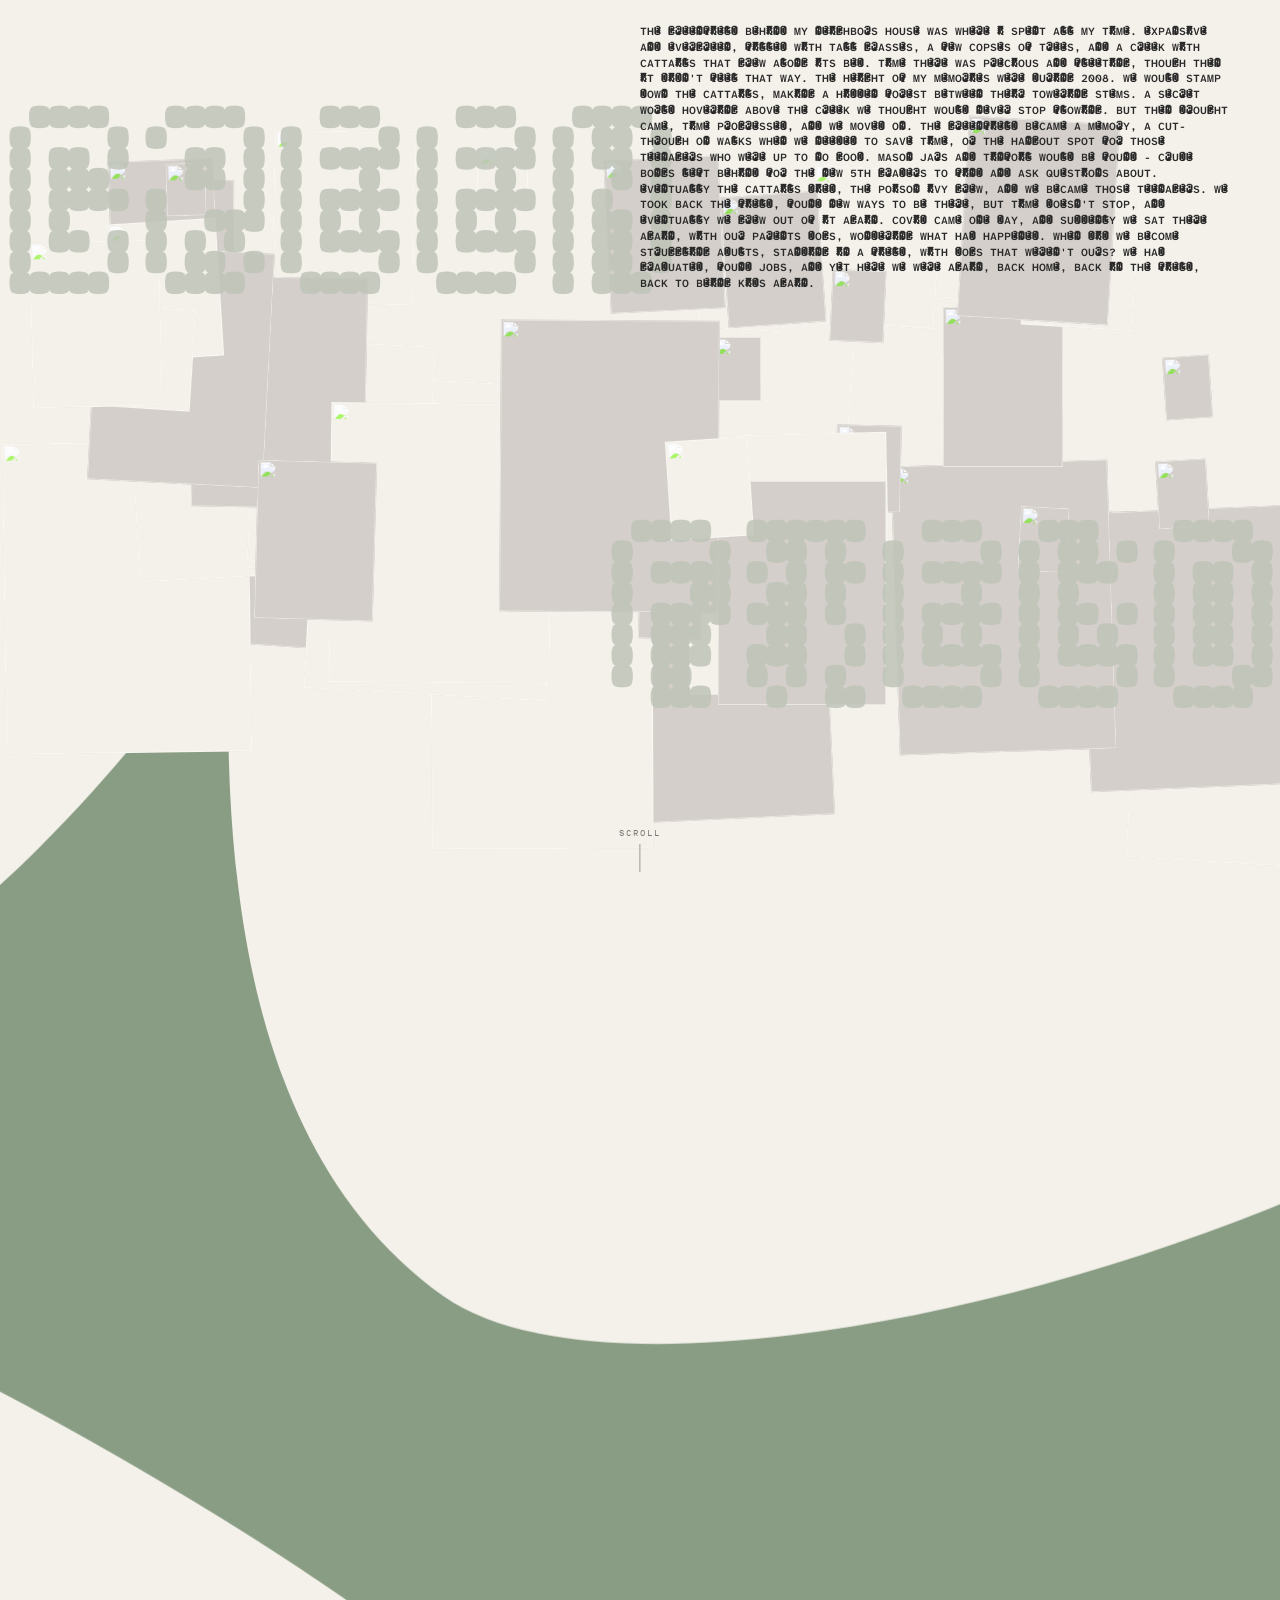
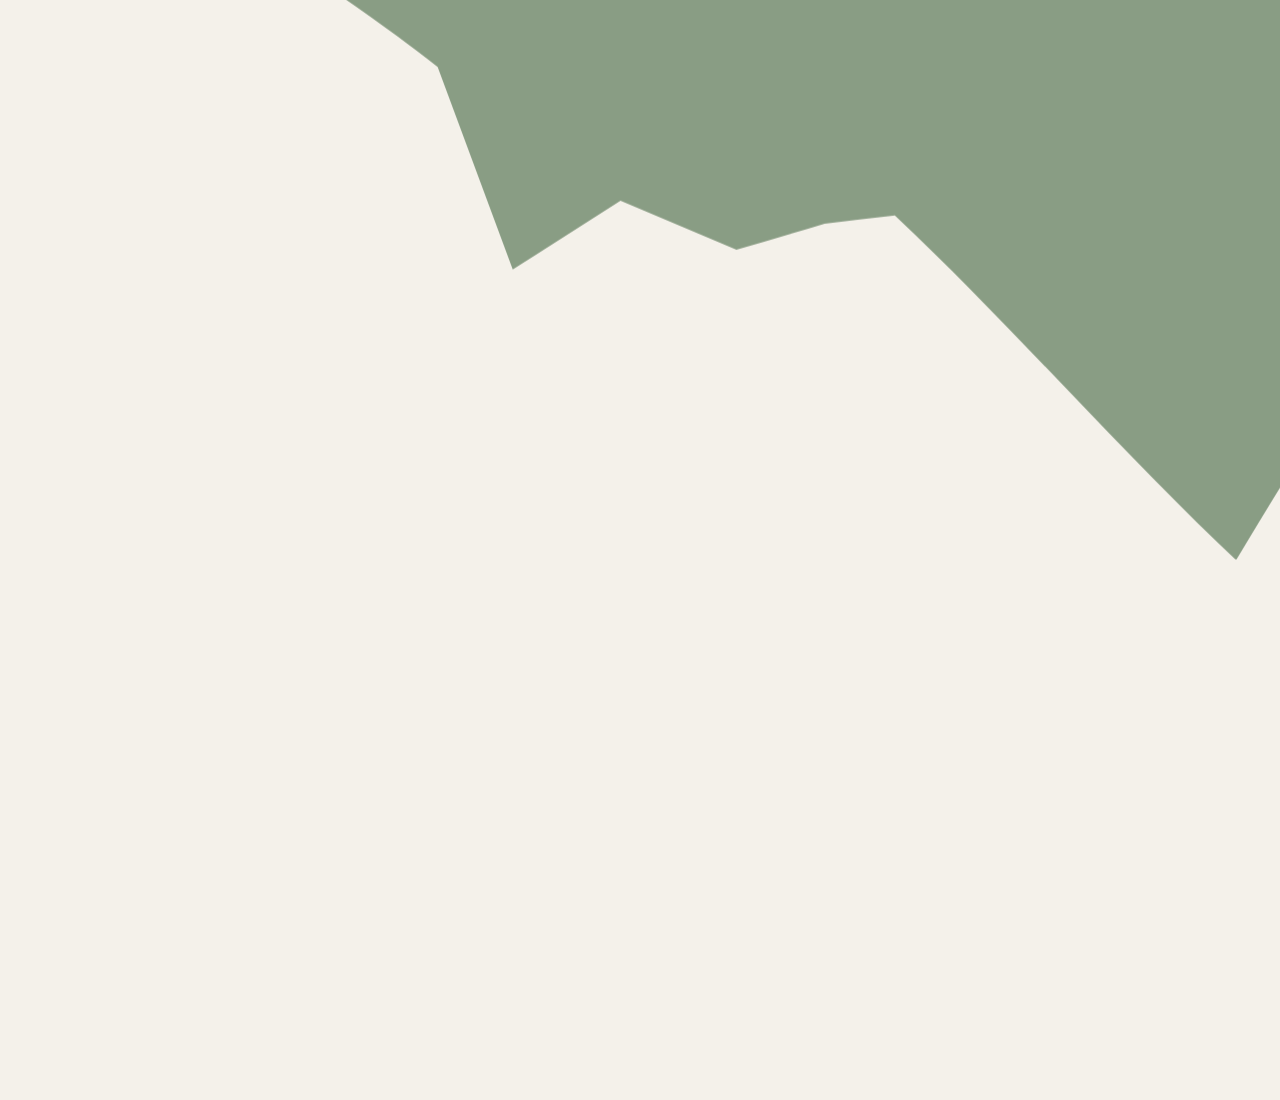
==== stephanie/index.html @ 37301acc "Add files via upload" ====
<!DOCTYPE html>
<html lang="en">
<head>
  <meta charset="UTF-8">
  <meta name="viewport" content="width=device-width, initial-scale=1.0">
  <title>Greenfield</title>
  <link rel="preconnect" href="https://fonts.googleapis.com">
  <link href="https://fonts.googleapis.com/css2?family=Atkinson+Hyperlegible+Mono:wght@400;600&family=Atkinson+Hyperlegible:wght@400;700&family=IBM+Plex+Mono:ital,wght@0,300;0,400;0,500;1,400&display=swap" rel="stylesheet">
  <style>
    @font-face {
      font-family: 'GridType';
      src: url('[data-uri]') format('opentype');
      font-weight: normal;
      font-style: normal;
    }
    *,*::before,*::after{margin:0;padding:0;box-sizing:border-box;}
    html,body{overflow-x:hidden;}
    body{height:300vh;background:#f4f1ea;font-family:'IBM Plex Mono',monospace;}

    /* ── Layer order (back → front) ──────────────────
       z-index  10  images
       z-index  20  lorem ipsum
       z-index  30  blob
       z-index  40  svg letters
    ─────────────────────────────────────────────── */

    .fixed-scene{
      position:fixed;top:0;left:0;
      width:100vw;height:100vh;
      overflow:hidden;z-index:1;
    }

    /* Images — back */
    .photo{position:absolute;overflow:hidden;background:#d4cfca;z-index:10;cursor:grab;user-select:none;}
    .photo:active{cursor:grabbing;}

    /* Letters — front */
    .letter-row{
      position:absolute;z-index:40;pointer-events:none;
      font-family:'GridType',sans-serif;
      font-size:clamp(80px, 18vw, 320px);line-height:1;
      color:#bec4b8;letter-spacing:-0.01em;opacity: .85;
      white-space:nowrap;
    }
    .row-1{left:0; top:12%;}
    .row-2{right:0; top:58%;text-align:right;}

    /* Text block */
    .text-block .gt{font-family:'GridType',sans-serif;}
    .text-block{
      position:fixed;top:24px;left:50%;width:min(640px, 46vw);
      font-family:'Atkinson Hyperlegible Mono',monospace;
      font-style:normal;font-weight:600;
      font-size:clamp(10px, 0.85vw, 13px);line-height:1.45;
      text-transform:uppercase;
      color:#292929;z-index:50;pointer-events:none;
    }

    /* Blob — scaled up, between text and letters */
    .svg-overlay{
      position:fixed;bottom:-2px;left:50%;
      width:175%;
      transform:translateX(-50%) translateY(100%);
      will-change:transform;pointer-events:none;
      z-index:-5;
      opacity:0.85;
      mix-blend-mode:multiply;
    }
    .svg-overlay svg{width:100%;height:auto;display:block;}

    .scroll-hint{
      position:fixed;bottom:28px;left:50%;transform:translateX(-50%);
      font-family:'IBM Plex Mono',monospace;
      font-size:8.5px;letter-spacing:0.22em;text-transform:uppercase;
      color:#777;z-index:50;transition:opacity 0.4s ease;
    }
    .scroll-hint::after{
      content:'';display:block;width:1px;height:28px;
      background:#999;margin:6px auto 0;
      animation:tickDown 1.4s ease-in-out infinite;
      transform-origin:top center;
    }
    @keyframes tickDown{
      0%  {transform:scaleY(0);opacity:0;}
      45% {transform:scaleY(1);opacity:1;}
      100%{transform:scaleY(1);opacity:0;}
    }

    /* ── Lightbox ── */
    .lightbox{
      position:fixed;inset:0;
      background:rgba(244,241,234,0.96);
      z-index:200;
      display:none;
      align-items:center;
      justify-content:center;
      padding:40px;
    }
    .lightbox.open{display:flex;}
    .lb-inner{
      display:flex;
      gap:48px;
      align-items:flex-start;
      max-width:90vw;
      max-height:88vh;
    }
    .lb-img{
      max-height:82vh;
      max-width:58vw;
      width:auto;
      height:auto;
      object-fit:contain;
      display:block;
    }
    .lb-text{
      width:280px;
      flex-shrink:0;
      padding-top:8px;
    }
    .lb-date{
      font-family:'IBM Plex Mono',monospace;
      font-size:8.5px;
      letter-spacing:0.18em;
      text-transform:uppercase;
      color:#888;
      margin-bottom:18px;
    }
    .lb-entry{
      font-family:'IBM Plex Mono',monospace;
      font-size:11px;
      font-weight:400;
      line-height:1.85;
      color:#1c1c1c;
      white-space:pre-wrap;
    }
    .lb-entry.loading{color:#aaa;font-style:italic;}
    .lb-close{
      position:fixed;top:28px;right:36px;
      font-family:'IBM Plex Mono',monospace;
      font-size:11px;letter-spacing:0.15em;
      text-transform:uppercase;
      background:none;border:none;
      color:#555;cursor:pointer;
      z-index:201;
      padding:4px 0;
      border-bottom:1px solid #999;
    }
    .lb-close:hover{color:#111;border-color:#111;}
    .photo img {
      position:absolute;top:0;left:0;
      width:100%;height:100%;
      object-fit:cover;display:block;
      mix-blend-mode:hard-light;
      filter:grayscale(calc(.25 - var(--color-reveal, 0)));
      transition:filter 0.05s linear;
    }
  </style>
</head>
<body>

<div class="fixed-scene" id="scene">
  <div class="letter-row row-1">GREEN</div>
  <div class="letter-row row-2">FIELD</div>
</div>

<div class="text-block">
  Th<span class="gt">e</span> <span class="gt">g</span><span class="gt">r</span><span class="gt">e</span><span class="gt">e</span><span class="gt">n</span><span class="gt">f</span><span class="gt">i</span><span class="gt">e</span><span class="gt">l</span><span class="gt">d</span> b<span class="gt">e</span>h<span class="gt">i</span><span class="gt">n</span><span class="gt">d</span> my <span class="gt">n</span><span class="gt">e</span><span class="gt">i</span><span class="gt">g</span>hbo<span class="gt">r</span>s hous<span class="gt">e</span> was wh<span class="gt">e</span><span class="gt">r</span><span class="gt">e</span> <span class="gt">i</span> sp<span class="gt">e</span><span class="gt">n</span>t a<span class="gt">l</span><span class="gt">l</span> my t<span class="gt">i</span>m<span class="gt">e</span>. <span class="gt">E</span>xpa<span class="gt">n</span>s<span class="gt">i</span>v<span class="gt">e</span> a<span class="gt">n</span><span class="gt">d</span> <span class="gt">e</span>v<span class="gt">e</span><span class="gt">r</span><span class="gt">g</span><span class="gt">r</span><span class="gt">e</span><span class="gt">e</span><span class="gt">n</span>, <span class="gt">f</span><span class="gt">i</span><span class="gt">l</span><span class="gt">l</span><span class="gt">e</span><span class="gt">d</span> w<span class="gt">i</span>th ta<span class="gt">l</span><span class="gt">l</span> <span class="gt">g</span><span class="gt">r</span>ass<span class="gt">e</span>s, a <span class="gt">f</span><span class="gt">e</span>w cops<span class="gt">e</span>s o<span class="gt">f</span> t<span class="gt">r</span><span class="gt">e</span><span class="gt">e</span>s, a<span class="gt">n</span><span class="gt">d</span> a c<span class="gt">r</span><span class="gt">e</span><span class="gt">e</span>k w<span class="gt">i</span>th catta<span class="gt">i</span><span class="gt">l</span>s that <span class="gt">g</span><span class="gt">r</span><span class="gt">e</span>w a<span class="gt">l</span>o<span class="gt">n</span><span class="gt">g</span> <span class="gt">i</span>ts b<span class="gt">e</span><span class="gt">d</span>. T<span class="gt">i</span>m<span class="gt">e</span> th<span class="gt">e</span><span class="gt">r</span><span class="gt">e</span> was p<span class="gt">r</span><span class="gt">e</span>c<span class="gt">i</span>ous a<span class="gt">n</span><span class="gt">d</span> <span class="gt">f</span><span class="gt">l</span><span class="gt">e</span><span class="gt">e</span>t<span class="gt">i</span><span class="gt">n</span><span class="gt">g</span>, thou<span class="gt">g</span>h th<span class="gt">e</span><span class="gt">n</span> <span class="gt">i</span>t <span class="gt">d</span><span class="gt">i</span><span class="gt">d</span><span class="gt">n</span>'t <span class="gt">f</span><span class="gt">e</span><span class="gt">e</span><span class="gt">l</span> that way. Th<span class="gt">e</span> h<span class="gt">e</span><span class="gt">i</span><span class="gt">g</span>ht o<span class="gt">f</span> my m<span class="gt">e</span>mo<span class="gt">r</span><span class="gt">i</span><span class="gt">e</span>s w<span class="gt">e</span><span class="gt">r</span><span class="gt">e</span> <span class="gt">d</span>u<span class="gt">r</span><span class="gt">i</span><span class="gt">n</span><span class="gt">g</span> 2008. W<span class="gt">e</span> wou<span class="gt">l</span><span class="gt">d</span> stamp <span class="gt">d</span>ow<span class="gt">n</span> th<span class="gt">e</span> catta<span class="gt">i</span><span class="gt">l</span>s, mak<span class="gt">i</span><span class="gt">n</span><span class="gt">g</span> a h<span class="gt">i</span><span class="gt">d</span><span class="gt">d</span><span class="gt">e</span><span class="gt">n</span> <span class="gt">f</span>o<span class="gt">r</span><span class="gt">e</span>st b<span class="gt">e</span>tw<span class="gt">e</span><span class="gt">e</span><span class="gt">n</span> th<span class="gt">e</span><span class="gt">i</span><span class="gt">r</span> tow<span class="gt">e</span><span class="gt">r</span><span class="gt">i</span><span class="gt">n</span><span class="gt">g</span> st<span class="gt">e</span>ms. A s<span class="gt">e</span>c<span class="gt">r</span><span class="gt">e</span>t wo<span class="gt">r</span><span class="gt">l</span><span class="gt">d</span> hov<span class="gt">e</span><span class="gt">r</span><span class="gt">i</span><span class="gt">n</span><span class="gt">g</span> abov<span class="gt">e</span> th<span class="gt">e</span> c<span class="gt">r</span><span class="gt">e</span><span class="gt">e</span>k w<span class="gt">e</span> thou<span class="gt">g</span>ht wou<span class="gt">l</span><span class="gt">d</span> <span class="gt">n</span><span class="gt">e</span>v<span class="gt">e</span><span class="gt">r</span> stop <span class="gt">f</span><span class="gt">l</span>ow<span class="gt">i</span><span class="gt">n</span><span class="gt">g</span>. But th<span class="gt">e</span><span class="gt">n</span> <span class="gt">d</span><span class="gt">r</span>ou<span class="gt">g</span>ht cam<span class="gt">e</span>, t<span class="gt">i</span>m<span class="gt">e</span> p<span class="gt">r</span>o<span class="gt">g</span><span class="gt">r</span><span class="gt">e</span>ss<span class="gt">e</span><span class="gt">d</span>, a<span class="gt">n</span><span class="gt">d</span> w<span class="gt">e</span> mov<span class="gt">e</span><span class="gt">d</span> o<span class="gt">n</span>. Th<span class="gt">e</span> <span class="gt">g</span><span class="gt">r</span><span class="gt">e</span><span class="gt">e</span><span class="gt">n</span><span class="gt">f</span><span class="gt">i</span><span class="gt">e</span><span class="gt">l</span><span class="gt">d</span> b<span class="gt">e</span>cam<span class="gt">e</span> a m<span class="gt">e</span>mo<span class="gt">r</span>y, a cut-th<span class="gt">r</span>ou<span class="gt">g</span>h o<span class="gt">n</span> wa<span class="gt">l</span>ks wh<span class="gt">e</span><span class="gt">n</span> w<span class="gt">e</span> <span class="gt">n</span><span class="gt">e</span><span class="gt">e</span><span class="gt">d</span><span class="gt">e</span><span class="gt">d</span> to sav<span class="gt">e</span> t<span class="gt">i</span>m<span class="gt">e</span>, o<span class="gt">r</span> th<span class="gt">e</span> ha<span class="gt">n</span><span class="gt">g</span>out spot <span class="gt">f</span>o<span class="gt">r</span> thos<span class="gt">e</span> t<span class="gt">e</span><span class="gt">e</span><span class="gt">n</span>a<span class="gt">g</span><span class="gt">e</span><span class="gt">r</span>s who w<span class="gt">e</span><span class="gt">r</span><span class="gt">e</span> up to <span class="gt">n</span>o <span class="gt">g</span>oo<span class="gt">d</span>. Maso<span class="gt">n</span> ja<span class="gt">r</span>s a<span class="gt">n</span><span class="gt">d</span> t<span class="gt">i</span><span class="gt">n</span><span class="gt">f</span>o<span class="gt">i</span><span class="gt">l</span> wou<span class="gt">l</span><span class="gt">d</span> b<span class="gt">e</span> <span class="gt">f</span>ou<span class="gt">n</span><span class="gt">d</span> - c<span class="gt">r</span>u<span class="gt">d</span><span class="gt">e</span> bo<span class="gt">n</span><span class="gt">g</span>s <span class="gt">l</span><span class="gt">e</span><span class="gt">f</span>t b<span class="gt">e</span>h<span class="gt">i</span><span class="gt">n</span><span class="gt">d</span> <span class="gt">f</span>o<span class="gt">r</span> th<span class="gt">e</span> <span class="gt">n</span><span class="gt">e</span>w 5th <span class="gt">g</span><span class="gt">r</span>a<span class="gt">d</span><span class="gt">e</span><span class="gt">r</span>s to <span class="gt">f</span><span class="gt">i</span><span class="gt">n</span><span class="gt">d</span> a<span class="gt">n</span><span class="gt">d</span> ask qu<span class="gt">e</span>st<span class="gt">i</span>o<span class="gt">n</span>s about. <span class="gt">E</span>v<span class="gt">e</span><span class="gt">n</span>tua<span class="gt">l</span><span class="gt">l</span>y th<span class="gt">e</span> catta<span class="gt">i</span><span class="gt">l</span>s <span class="gt">d</span><span class="gt">i</span><span class="gt">e</span><span class="gt">d</span>, th<span class="gt">e</span> po<span class="gt">i</span>so<span class="gt">n</span> <span class="gt">i</span>vy <span class="gt">g</span><span class="gt">r</span><span class="gt">e</span>w, a<span class="gt">n</span><span class="gt">d</span> w<span class="gt">e</span> b<span class="gt">e</span>cam<span class="gt">e</span> thos<span class="gt">e</span> t<span class="gt">e</span><span class="gt">e</span><span class="gt">n</span>a<span class="gt">g</span><span class="gt">e</span><span class="gt">r</span>s. W<span class="gt">e</span> took back th<span class="gt">e</span> <span class="gt">f</span><span class="gt">i</span><span class="gt">e</span><span class="gt">l</span><span class="gt">d</span>, <span class="gt">f</span>ou<span class="gt">n</span><span class="gt">d</span> <span class="gt">n</span><span class="gt">e</span>w ways to b<span class="gt">e</span> th<span class="gt">e</span><span class="gt">r</span><span class="gt">e</span>, but t<span class="gt">i</span>m<span class="gt">e</span> <span class="gt">d</span>o<span class="gt">e</span>s<span class="gt">n</span>'t stop, a<span class="gt">n</span><span class="gt">d</span> <span class="gt">e</span>v<span class="gt">e</span><span class="gt">n</span>tua<span class="gt">l</span><span class="gt">l</span>y w<span class="gt">e</span> <span class="gt">g</span><span class="gt">r</span><span class="gt">e</span>w out o<span class="gt">f</span> <span class="gt">i</span>t a<span class="gt">g</span>a<span class="gt">i</span><span class="gt">n</span>. Cov<span class="gt">i</span><span class="gt">d</span> cam<span class="gt">e</span> o<span class="gt">n</span><span class="gt">e</span> <span class="gt">d</span>ay, a<span class="gt">n</span><span class="gt">d</span> su<span class="gt">d</span><span class="gt">d</span><span class="gt">e</span><span class="gt">n</span><span class="gt">l</span>y w<span class="gt">e</span> sat th<span class="gt">e</span><span class="gt">r</span><span class="gt">e</span> a<span class="gt">g</span>a<span class="gt">i</span><span class="gt">n</span>, w<span class="gt">i</span>th ou<span class="gt">r</span> pa<span class="gt">r</span><span class="gt">e</span><span class="gt">n</span>ts <span class="gt">d</span>o<span class="gt">g</span>s, wo<span class="gt">n</span><span class="gt">d</span><span class="gt">e</span><span class="gt">r</span><span class="gt">i</span><span class="gt">n</span><span class="gt">g</span> what ha<span class="gt">d</span> happ<span class="gt">e</span><span class="gt">n</span><span class="gt">e</span><span class="gt">d</span>. Wh<span class="gt">e</span><span class="gt">n</span> <span class="gt">d</span><span class="gt">i</span><span class="gt">d</span> w<span class="gt">e</span> b<span class="gt">e</span>com<span class="gt">e</span> st<span class="gt">r</span>u<span class="gt">g</span><span class="gt">g</span><span class="gt">l</span><span class="gt">i</span><span class="gt">n</span><span class="gt">g</span> a<span class="gt">d</span>u<span class="gt">l</span>ts, sta<span class="gt">n</span><span class="gt">d</span><span class="gt">i</span><span class="gt">n</span><span class="gt">g</span> <span class="gt">i</span><span class="gt">n</span> a <span class="gt">f</span><span class="gt">i</span><span class="gt">e</span><span class="gt">l</span><span class="gt">d</span>, w<span class="gt">i</span>th <span class="gt">d</span>o<span class="gt">g</span>s that w<span class="gt">e</span><span class="gt">r</span><span class="gt">e</span><span class="gt">n</span>'t ou<span class="gt">r</span>s? W<span class="gt">e</span> ha<span class="gt">d</span> <span class="gt">g</span><span class="gt">r</span>a<span class="gt">d</span>uat<span class="gt">e</span><span class="gt">d</span>, <span class="gt">f</span>ou<span class="gt">n</span><span class="gt">d</span> jobs, a<span class="gt">n</span><span class="gt">d</span> y<span class="gt">e</span>t h<span class="gt">e</span><span class="gt">r</span><span class="gt">e</span> w<span class="gt">e</span> w<span class="gt">e</span><span class="gt">r</span><span class="gt">e</span> a<span class="gt">g</span>a<span class="gt">i</span><span class="gt">n</span>, back hom<span class="gt">e</span>, back <span class="gt">i</span><span class="gt">n</span> th<span class="gt">e</span> <span class="gt">f</span><span class="gt">i</span><span class="gt">e</span><span class="gt">l</span><span class="gt">d</span>, back to b<span class="gt">e</span><span class="gt">i</span><span class="gt">n</span><span class="gt">g</span> k<span class="gt">i</span><span class="gt">d</span>s a<span class="gt">g</span>a<span class="gt">i</span><span class="gt">n</span>.
</div>

<div class="svg-overlay" id="svgOverlay">
  <svg xmlns="http://www.w3.org/2000/svg" viewBox="0 0 465.35 320.23">
    <path fill="#7B967C" d="M147.22,0c-.17,30.86-3.87,106.27,44.57,140.69,39.73,28.24,180.51-7.63,240.42-56.23,19.29,23.75,44.05,60.76,27.94,103.12-7.49,19.71-22.32,26.11-48.17,55.12-26.82,30.1-38.49,49.26-55.46,77.51-24.31-22.84-46.59-48.73-70.9-71.58-4.86.57-9.72,1.13-14.59,1.7-6.11,1.81-12.21,3.62-18.32,5.43-8.03-3.39-16.06-6.78-24.08-10.18-7.46,4.75-14.93,9.5-22.39,14.25-5.2-14.02-10.4-28.04-15.6-42.06-43.59-34.43-124.49-77.51-150.11-82.77-6.68-8.64-5.77-19.34-22.56-27.48-10.79-5.23-17.98-6.11-17.98-6.11,0,0,71.75,7.46,147.22-101.43Z"/>
  </svg>
</div>

<div class="scroll-hint" id="scrollHint">scroll</div>

<div class="lightbox" id="lightbox">
  <button class="lb-close" id="lbClose">close</button>
  <div class="lb-inner">
    <img class="lb-img" id="lbImg" src="" alt="">
    <div class="lb-text">
      <div class="lb-date" id="lbDate"></div>
      <p class="lb-entry loading" id="lbEntry">loading...</p>
    </div>
  </div>
</div>

<script>
const PHOTOS = [
  [2.4,26.8,108,144,'fossil42'],
  [13.0,18.1,40,53,'moss11'],
  [8.1,34.1,39,52,'fern99'],
  [8.7,24.6,87,116,'sprout7'],
  [52.2,48.8,47,63,'lichen3'],
  [39.1,35.5,219,292,'stone81'],
  [75.2,13.3,151,201,'bark22'],
  [64.9,30.0,54,72,'granite55'],
  [20.0,51.2,119,159,'pebble4'],
  [8.6,17.8,106,141,'gravel9'],
  [56.1,53.4,168,224,'flint6'],
  [49.9,61.7,63,84,'rockface2'],
  [7.3,27.7,176,235,'texture88'],
  [53.7,48.2,172,229,'driftwood5'],
  [61.5,51.7,91,121,'creek12'],
  [79.6,56.3,49,65,'cattail1'],
  [25.8,44.8,177,236,'field33'],
  [15.1,30.8,173,231,'reed44'],
  [65.3,47.2,65,87,'twig7'],
  [56.6,21.6,98,131,'soil3'],
  [15.2,32.0,142,189,'leaf9'],
  [63.7,55.1,45,60,'peat2'],
  [21.3,14.6,94,125,'bark7'],
  [37.3,16.3,35,47,'root5'],
  [19.7,38.0,160,213,'lichen8'],
  [13.3,20.0,64,85,'shale4'],
  [24.4,42.2,217,289,'loam1'],
  [33.7,62.9,182,243,'fern12'],
  [47.4,17.5,115,153,'spore6'],
  [80.1,20.6,92,123,'sedge3'],
  [73.7,34.1,120,160,'reed7'],
  [35.8,42.8,41,55,'thorn2'],
  [49.2,61.6,199,265,'humus4'],
  [63.2,18.7,82,109,'clay9'],
  [69.9,51.4,217,289,'silt5'],
  [10.3,34.7,167,223,'crust8'],
  [0.3,49.1,196,261,'pebble9'],
  [90.4,51.1,51,68,'gravel3'],
  [84.8,56.5,209,279,'cobble2'],
  [78.3,38.4,35,47,'slate7'],
  [14.3,51.1,56,75,'flint9'],
  [88.7,59.1,218,291,'quartz4'],
  [55.7,37.4,48,64,'basalt1'],
  [86.4,56.9,108,144,'schist6'],
  [22.3,25.0,54,72,'gneiss3'],
  [8.0,37.3,45,60,'pumice8'],
  [90.9,39.6,47,63,'obsid2'],
  [12.0,36.8,60,80,'chalk5'],
  [15.4,39.4,220,293,'marl3'],
  [89.7,59.4,188,251,'turf4'],
  [66.3,32.9,131,175,'heath6'],
  [40.7,38.9,175,233,'sedim7'],
  [23.0,16.2,110,147,'alluvl2'],
  [54.7,24.5,65,87,'delta3'],
];

const IMGS = [
  'images/IMG_2469.JPEG',
  'images/IMG_2421.JPEG',
  'images/IMG_2480.JPEG',
  'images/IMG_2453.JPEG',
  'images/IMG_2415.JPEG',
  'images/IMG_2488.JPEG',
  'images/IMG_2402.JPEG',
  'images/IMG_2454.JPEG',
  'images/IMG_2449.JPEG',
  'images/IMG_2379.JPEG',
  'images/IMG_2388.JPEG',
  'images/IMG_2429.JPEG',
  'images/IMG_2450.JPEG',
  'images/IMG_2490.JPEG',
  'images/IMG_2459.JPEG',
  'images/IMG_2322.JPEG',
  'images/IMG_2419.JPEG',
  'images/IMG_2483.JPEG',
  'images/IMG_2325.JPEG',
  'images/IMG_2497.JPEG',
  'images/IMG_2383.JPEG',
  'images/IMG_2465.JPEG',
  'images/IMG_2423.JPEG',
  'images/IMG_2474.JPEG',
  'images/IMG_2432.JPEG',
  'images/IMG_2313.JPEG',
  'images/IMG_2434.JPEG',
  'images/IMG_2485.JPEG',
  'images/IMG_2413.JPEG',
  'images/IMG_2463.JPEG',
  'images/IMG_2494.JPEG',
  'images/IMG_2440.JPEG',
  'images/IMG_2391.JPEG',
  'images/IMG_2467.JPEG',
  'images/IMG_2457.JPEG',
  'images/IMG_2492.JPEG',
  'images/IMG_2393.JPEG',
  'images/IMG_2476.JPEG',
  'images/IMG_2493.JPEG',
  'images/IMG_2321.JPEG',
  'images/IMG_2446.JPEG',
  'images/IMG_2466.JPEG',
  'images/IMG_2330.JPEG',
  'images/IMG_2462.JPEG',
  'images/IMG_2479.JPEG',
  'images/IMG_2335.JPEG',
  'images/IMG_2364.JPEG',
  'images/IMG_2396.JPEG',
  'images/IMG_2399.JPEG',
  'images/IMG_2405.JPEG',
  'images/IMG_2487.JPEG',
  'images/IMG_2315.JPEG',
  'images/IMG_2351.JPEG',
  'images/IMG_2472.JPEG'
];
const scene = document.getElementById('scene');
PHOTOS.forEach(([l,t,w,h], i) => {
  const d = document.createElement('div');
  d.className = 'photo';
  // Small random rotation for the "photos on a table" feel
  const rot = (Math.random() * 8 - 4).toFixed(2);
  d.style.cssText = `left:${l}%;top:${t}%;width:${w}px;height:${h}px;transform:rotate(${rot}deg);`;
  d.dataset.baseRot = rot;
  if (Math.random() < 0.35) {
    const pad = Math.floor(Math.random() * 18) + 8;
    d.style.padding = pad + 'px';
    d.style.background = '#f4f1ea';
    d.style.width  = (w + pad * 2) + 'px';
    d.style.height = (h + pad * 2) + 'px';
  }
  const img = document.createElement('img');
  img.src = IMGS[i % IMGS.length];
  d.appendChild(img);
  scene.insertBefore(d, scene.firstChild);
});

// ── Drag-to-move + click-to-open ─────────────────────────────────────────────
let dragEl = null, dragStartX, dragStartY, dragStartLeft, dragStartTop;
let dragMoved = false;
let highZ = 50;

function pointerDown(e) {
  const photo = e.target.closest('.photo');
  if (!photo) return;
  // Don't block lightbox close button
  if (e.target.closest('.lb-close')) return;
  e.preventDefault();

  dragEl    = photo;
  dragMoved = false;

  const clientX = e.touches ? e.touches[0].clientX : e.clientX;
  const clientY = e.touches ? e.touches[0].clientY : e.clientY;
  const rect      = photo.getBoundingClientRect();
  const sceneRect = scene.getBoundingClientRect();

  dragStartX    = clientX;
  dragStartY    = clientY;
  dragStartLeft = rect.left - sceneRect.left;
  dragStartTop  = rect.top  - sceneRect.top;

  // Pixel-position the element so it can be dragged freely
  photo.style.left = dragStartLeft + 'px';
  photo.style.top  = dragStartTop  + 'px';

  // Bring to front
  photo.style.zIndex = ++highZ;

  // Tilt slightly while picked up
  const base = parseFloat(photo.dataset.baseRot) || 0;
  photo.style.transform = `rotate(${(base + 2).toFixed(1)}deg) scale(1.03)`;
  photo.style.transition = 'transform 0.15s ease, box-shadow 0.15s ease';
  photo.style.boxShadow  = '0 12px 32px rgba(0,0,0,0.22)';
}

function pointerMove(e) {
  if (!dragEl) return;
  const clientX = e.touches ? e.touches[0].clientX : e.clientX;
  const clientY = e.touches ? e.touches[0].clientY : e.clientY;
  const dx = clientX - dragStartX;
  const dy = clientY - dragStartY;
  if (Math.abs(dx) > 4 || Math.abs(dy) > 4) dragMoved = true;
  dragEl.style.left = (dragStartLeft + dx) + 'px';
  dragEl.style.top  = (dragStartTop  + dy) + 'px';
}

function pointerUp() {
  if (!dragEl) return;
  const base = parseFloat(dragEl.dataset.baseRot) || 0;
  dragEl.style.transform  = `rotate(${base}deg)`;
  dragEl.style.transition = 'transform 0.2s ease, box-shadow 0.2s ease';
  dragEl.style.boxShadow  = '';
  if (!dragMoved) {
    const img = dragEl.querySelector('img');
    openLightbox(img.src);
  }
  dragEl = null;
}

scene.addEventListener('mousedown',  pointerDown);
scene.addEventListener('touchstart', pointerDown, { passive: false });
document.addEventListener('mousemove',  pointerMove);
document.addEventListener('touchmove',  pointerMove, { passive: false });
document.addEventListener('mouseup',    pointerUp);
document.addEventListener('touchend',   pointerUp);

const svgOverlay = document.getElementById('svgOverlay');
const scrollHint = document.getElementById('scrollHint');
const easeOut = t => 1 - Math.pow(1-t, 3);

// ── Smooth blob + color reveal via rAF ───────────────────────────────────────
let targetT  = 0;   // where scroll says we should be
let currentT = 0;   // where we actually are (lerped)
let rafId    = null;

function lerp(a, b, f) { return a + (b - a) * f; }

function animate() {
  // Lerp toward target — 0.08 = smooth, increase for snappier
  currentT = lerp(currentT, targetT, 0.05);

  const ty = 100 - currentT * 85;
  svgOverlay.style.transform = `translateX(-50%) translateY(${ty.toFixed(3)}%)`;
  document.documentElement.style.setProperty('--color-reveal', currentT.toFixed(2));

  // Keep looping until settled
  if (Math.abs(currentT - targetT) > 0.0002) {
    rafId = requestAnimationFrame(animate);
  } else {
    currentT = targetT;
    rafId = null;
  }
}

window.addEventListener('scroll', () => {
  const p = window.scrollY / (document.documentElement.scrollHeight - window.innerHeight);
  const raw = Math.max(0, Math.min(1, (p - 0.10) / 0.62));
  targetT = easeOut(raw);

  scrollHint.style.opacity = Math.max(0, 1 - p * 12);

  // Kick off rAF loop if not already running
  if (!rafId) rafId = requestAnimationFrame(animate);
}, { passive: true });

// ── Lightbox ─────────────────────────────────────────────────────────────────
const lightbox = document.getElementById('lightbox');
const lbImg    = document.getElementById('lbImg');
const lbEntry  = document.getElementById('lbEntry');
const lbDate   = document.getElementById('lbDate');
const lbClose  = document.getElementById('lbClose');

const months = ['Jan','Feb','Mar','Apr','May','Jun','Jul','Aug','Sep','Oct','Nov','Dec'];
function fakeDate() {
  const y = 2023 + Math.floor(Math.random() * 2);
  const m = months[Math.floor(Math.random() * 12)];
  const d = String(Math.floor(Math.random() * 28) + 1).padStart(2,'0');
  return `${m} ${d}, ${y}`;
}

async function openLightbox(src) {
  lbImg.src = src;
  lbDate.textContent = fakeDate();
  lbEntry.textContent = 'loading...';
  lbEntry.className = 'lb-entry loading';
  lightbox.classList.add('open');

  try {
    // Read image as base64
    const resp = await fetch(src);
    const blob = await resp.blob();
    const base64 = await new Promise((res, rej) => {
      const r = new FileReader();
      r.onload  = () => res(r.result.split(',')[1]);
      r.onerror = rej;
      r.readAsDataURL(blob);
    });

    // Ask Claude for a journal entry
    const apiResp = await fetch('https://api.anthropic.com/v1/messages', {
      method: 'POST',
      headers: { 'Content-Type': 'application/json' },
      body: JSON.stringify({
        model: 'claude-sonnet-4-20250514',
        max_tokens: 1000,
        messages: [{
          role: 'user',
          content: [
            { type: 'image', source: { type: 'base64', media_type: 'image/jpeg', data: base64 } },
            { type: 'text', text: 'Write a short, intimate field journal entry (3–4 sentences) about this photograph, as if written by someone who paused to notice this specific thing on a walk through a greenfield or natural area. Be sensory, personal and quiet in tone — no grand statements. No date, no title, just the entry text.' }
          ]
        }]
      })
    });

    const data = await apiResp.json();
    lbEntry.textContent = data.content[0].text;
    lbEntry.className = 'lb-entry';
  } catch (err) {
    lbEntry.textContent = 'Could not load journal entry.';
    lbEntry.className = 'lb-entry';
  }
}

lbClose.addEventListener('click', () => lightbox.classList.remove('open'));
lightbox.addEventListener('click', e => {
  if (e.target === lightbox) lightbox.classList.remove('open');
});
document.addEventListener('keydown', e => {
  if (e.key === 'Escape') lightbox.classList.remove('open');
});
</script>

</body>
</html>
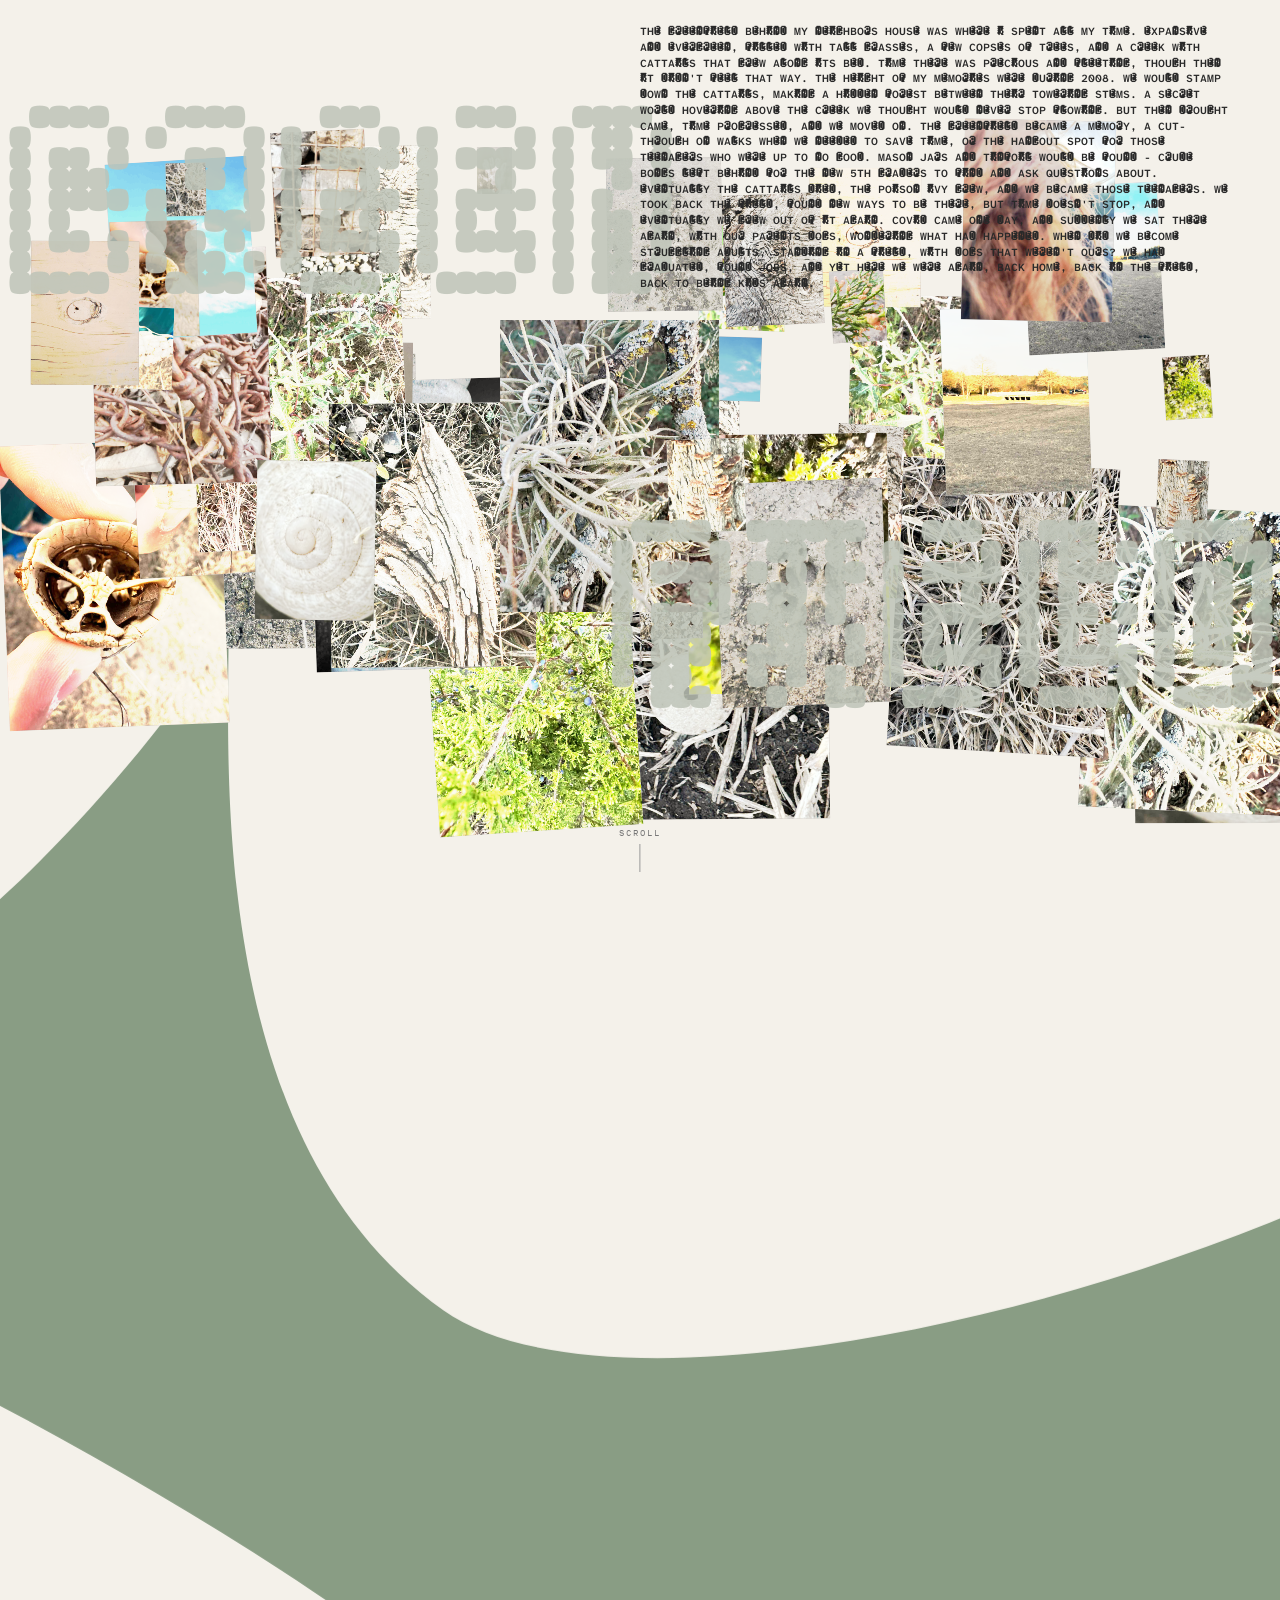
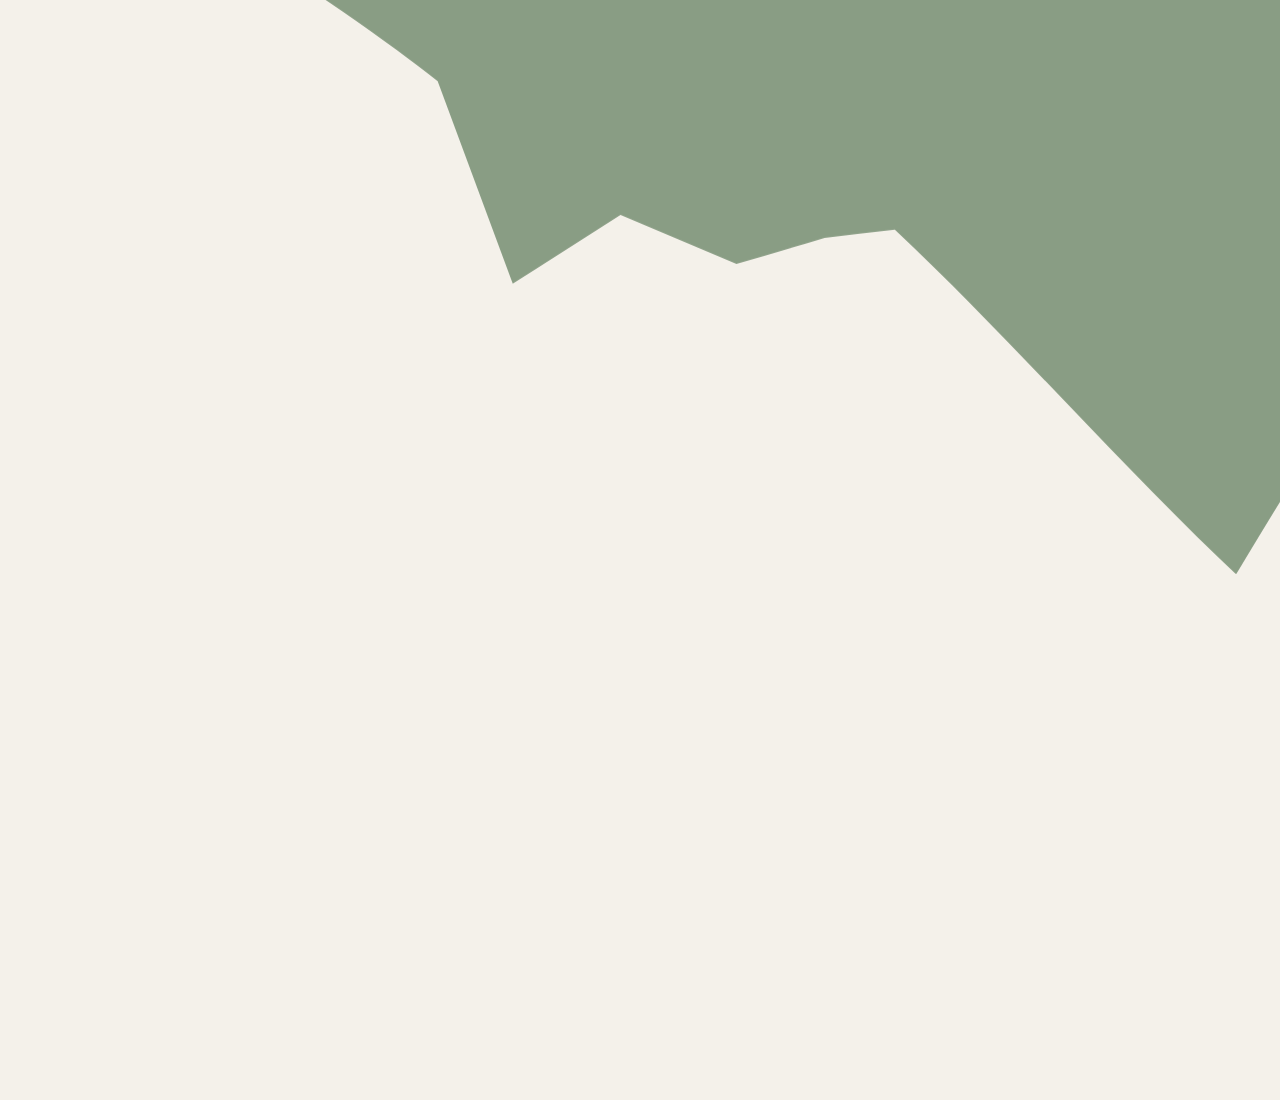
==== commit 4f441ea5: "Update index.html" ====
--- a/stephanie/index.html
+++ b/stephanie/index.html
@@ -245,60 +245,39 @@
 ];
 
 const IMGS = [
-  'images/IMG_2469.JPEG',
-  'images/IMG_2421.JPEG',
-  'images/IMG_2480.JPEG',
-  'images/IMG_2453.JPEG',
-  'images/IMG_2415.JPEG',
-  'images/IMG_2488.JPEG',
-  'images/IMG_2402.JPEG',
-  'images/IMG_2454.JPEG',
-  'images/IMG_2449.JPEG',
-  'images/IMG_2379.JPEG',
-  'images/IMG_2388.JPEG',
-  'images/IMG_2429.JPEG',
-  'images/IMG_2450.JPEG',
-  'images/IMG_2490.JPEG',
-  'images/IMG_2459.JPEG',
-  'images/IMG_2322.JPEG',
-  'images/IMG_2419.JPEG',
-  'images/IMG_2483.JPEG',
-  'images/IMG_2325.JPEG',
-  'images/IMG_2497.JPEG',
-  'images/IMG_2383.JPEG',
-  'images/IMG_2465.JPEG',
-  'images/IMG_2423.JPEG',
-  'images/IMG_2474.JPEG',
-  'images/IMG_2432.JPEG',
-  'images/IMG_2313.JPEG',
-  'images/IMG_2434.JPEG',
-  'images/IMG_2485.JPEG',
-  'images/IMG_2413.JPEG',
-  'images/IMG_2463.JPEG',
-  'images/IMG_2494.JPEG',
-  'images/IMG_2440.JPEG',
-  'images/IMG_2391.JPEG',
-  'images/IMG_2467.JPEG',
-  'images/IMG_2457.JPEG',
-  'images/IMG_2492.JPEG',
-  'images/IMG_2393.JPEG',
-  'images/IMG_2476.JPEG',
-  'images/IMG_2493.JPEG',
-  'images/IMG_2321.JPEG',
-  'images/IMG_2446.JPEG',
-  'images/IMG_2466.JPEG',
-  'images/IMG_2330.JPEG',
-  'images/IMG_2462.JPEG',
-  'images/IMG_2479.JPEG',
-  'images/IMG_2335.JPEG',
-  'images/IMG_2364.JPEG',
-  'images/IMG_2396.JPEG',
-  'images/IMG_2399.JPEG',
-  'images/IMG_2405.JPEG',
-  'images/IMG_2487.JPEG',
-  'images/IMG_2315.JPEG',
-  'images/IMG_2351.JPEG',
-  'images/IMG_2472.JPEG'
+  'images/IMG_2315.jpg',
+  'images/IMG_2321.jpg',
+  'images/IMG_2322.jpg',
+  'images/IMG_2325.jpg',
+  'images/IMG_2330.jpg',
+  'images/IMG_2351.jpg',
+  'images/IMG_2364.jpg',
+  'images/IMG_2379.jpg',
+  'images/IMG_2383.jpg',
+  'images/IMG_2388.jpg',
+  'images/IMG_2391.jpg',
+  'images/IMG_2393.jpg',
+  'images/IMG_2405.jpg',
+  'images/IMG_2413.jpg',
+  'images/IMG_2415.jpg',
+  'images/IMG_2419.jpg',
+  'images/IMG_2421.jpg',
+  'images/IMG_2423.jpg',
+  'images/IMG_2429.jpg',
+  'images/IMG_2434.jpg',
+  'images/IMG_2440.jpg',
+  'images/IMG_2446.jpg',
+  'images/IMG_2449.jpg',
+  'images/IMG_2450.jpg',
+  'images/IMG_2453.jpg',
+  'images/IMG_2454.jpg',
+  'images/IMG_2457.jpg',
+  'images/IMG_2459.jpg',
+  'images/IMG_2463.jpg',
+  'images/IMG_2465.jpg',
+  'images/IMG_2466.jpg',
+  'images/IMG_2467.jpg',
+  'images/IMG_2469.jpg',
 ];
 const scene = document.getElementById('scene');
 PHOTOS.forEach(([l,t,w,h], i) => {
@@ -499,4 +478,4 @@
 </script>
 
 </body>
-</html>+</html>
